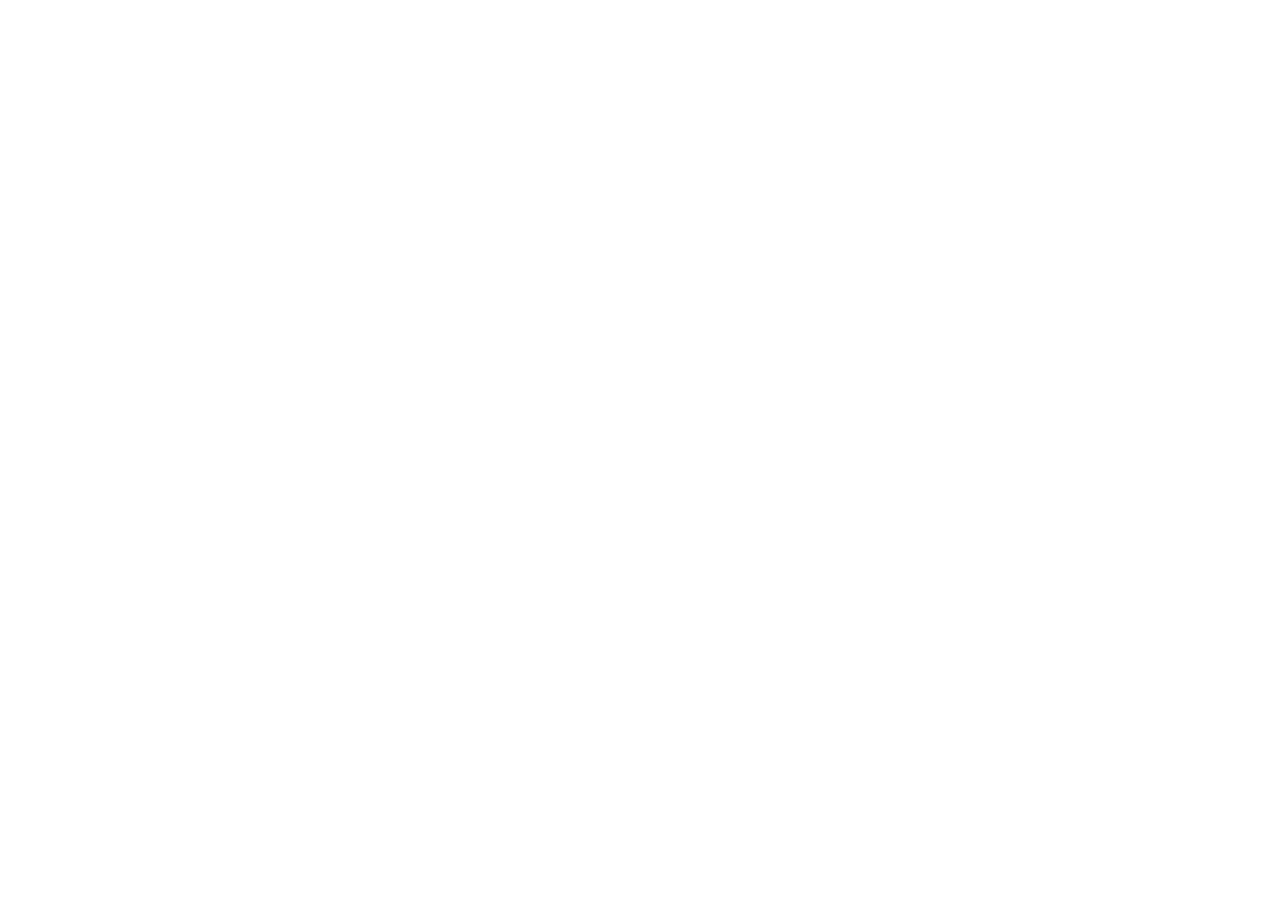
==== card/index.html @ d77f9e63 "made four card" ====
<!DOCTYPE html>
<html lang="en">
<head>
    <meta charset="UTF-8">
    <meta name="viewport" content="width=device-width, initial-scale=1.0">
    <title>CARD</title>
    <link rel="stylesheet" href="style.css">
</head>
<body>
    <div id="main">
             <div id="card1" class="card">
                <img src="https://images.unsplash.com/photo-1640271443625-3276ed8f62b5?w=600&auto=format&fit=crop&q=60&ixlib=rb-4.1.0&ixid=M3wxMjA3fDB8MHxzZWFyY2h8MTJ8fHBva2Vtb258ZW58MHx8MHx8fDA%3D" alt="">
             </div>
             <div id="card2" class="card">
                <img src="https://images.unsplash.com/photo-1643725173053-ed68676f1878?w=1000&auto=format&fit=crop&q=60&ixlib=rb-4.1.0&ixid=M3wxMjA3fDB8MHxzZWFyY2h8M3x8cG9rZW1vbnxlbnwwfHwwfHx8MA%3D%3D" alt="">
             </div>
             <div id="card3" class="card">
                <img src="https://images.unsplash.com/photo-1590955559496-50316bd28ff2?w=1000&auto=format&fit=crop&q=60&ixlib=rb-4.1.0&ixid=M3wxMjA3fDB8MHxzZWFyY2h8N3x8cG9rZW1vbnxlbnwwfHwwfHx8MA%3D%3D" alt="">
             </div>
             <div id="card4" class="card">
                <img src="https://images.unsplash.com/photo-1637158881671-f6e4331887e5?q=80&w=2070&auto=format&fit=crop&ixlib=rb-4.1.0&ixid=M3wxMjA3fDB8MHxwaG90by1wYWdlfHx8fGVufDB8fHx8fA%3D%3D" alt="">
             </div>

    </div>
</body>
</html>
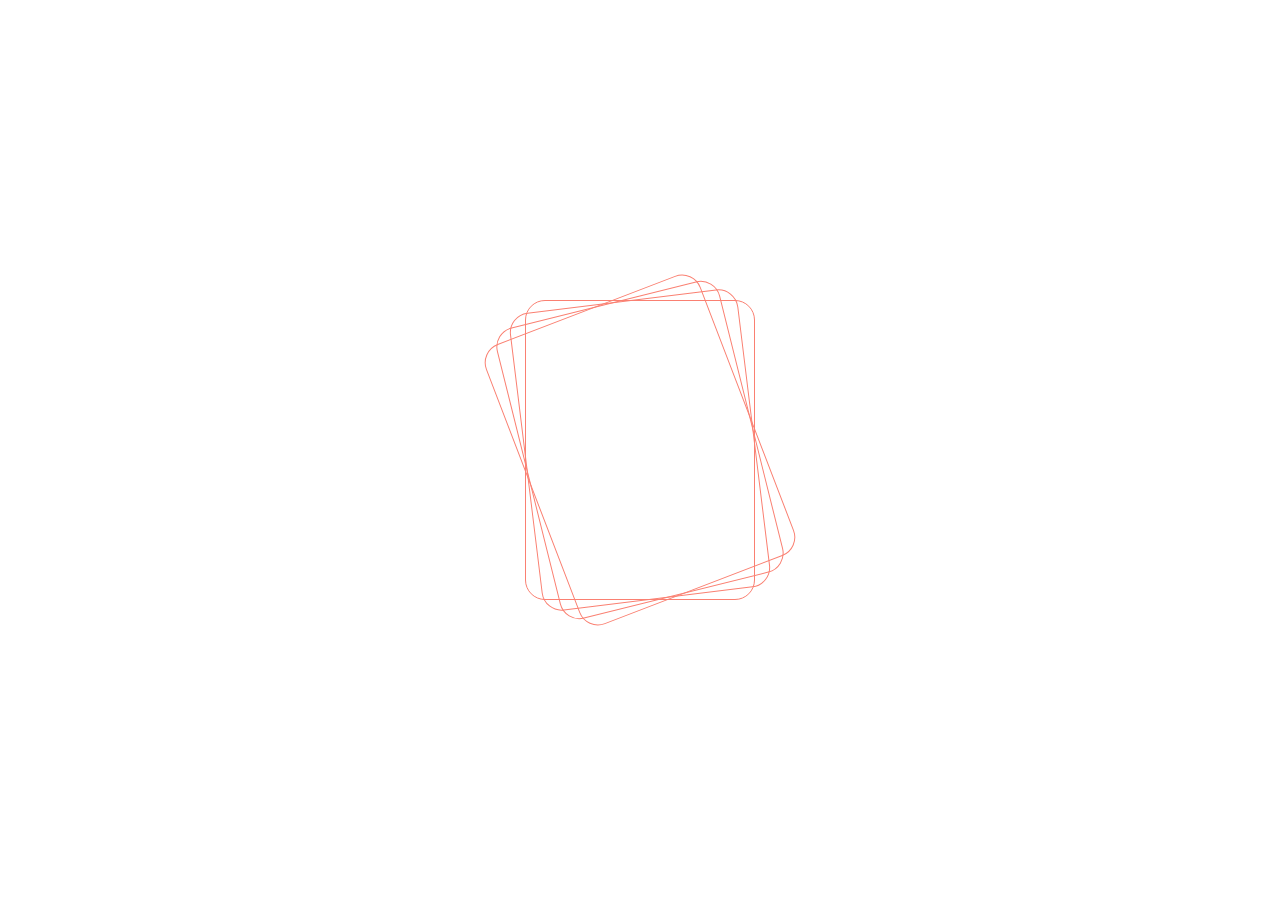
==== commit e20b656e: "added image to cards" ====
--- a/card/index.html
+++ b/card/index.html
@@ -9,7 +9,7 @@
 <body>
     <div id="main">
              <div id="card1" class="card">
-                <img src="https://images.unsplash.com/photo-1640271443625-3276ed8f62b5?w=600&auto=format&fit=crop&q=60&ixlib=rb-4.1.0&ixid=M3wxMjA3fDB8MHxzZWFyY2h8MTJ8fHBva2Vtb258ZW58MHx8MHx8fDA%3D" alt="">
+                <img src="https://images.unsplash.com/photo-1542779283-429940ce8336?w=600&auto=format&fit=crop&q=60&ixlib=rb-4.1.0&ixid=M3wxMjA3fDB8MHxzZWFyY2h8Nnx8cG9rZW1vbnxlbnwwfHwwfHx8MA%3D%3D" alt="">
              </div>
              <div id="card2" class="card">
                 <img src="https://images.unsplash.com/photo-1643725173053-ed68676f1878?w=1000&auto=format&fit=crop&q=60&ixlib=rb-4.1.0&ixid=M3wxMjA3fDB8MHxzZWFyY2h8M3x8cG9rZW1vbnxlbnwwfHwwfHx8MA%3D%3D" alt="">
--- a/card/style.css
+++ b/card/style.css
@@ -0,0 +1,43 @@
+*{
+    margin:0%;
+    padding :0%;
+    box-sizing : border-box;
+}
+html,body {
+            
+        height:100%;
+        width:100%;
+}
+#main{
+    height:100%;
+    width:100%;
+    
+    display: flex;
+    justify-content: center;
+    align-items: center;
+}
+.card{
+      position: absolute;
+      height: 300px;
+      width: 230px;
+      border: 1px solid salmon;
+      border-radius: 20px;
+      overflow: hidden;
+      
+}
+#card1{
+    z-index: 4;
+    
+}
+#card2{
+    z-index: 3;
+    rotate: -7deg;
+}
+#card3{
+    z-index: 2;
+    rotate: -14deg;
+}
+#card4{
+    z-index: 1;
+    rotate: -21deg;
+}
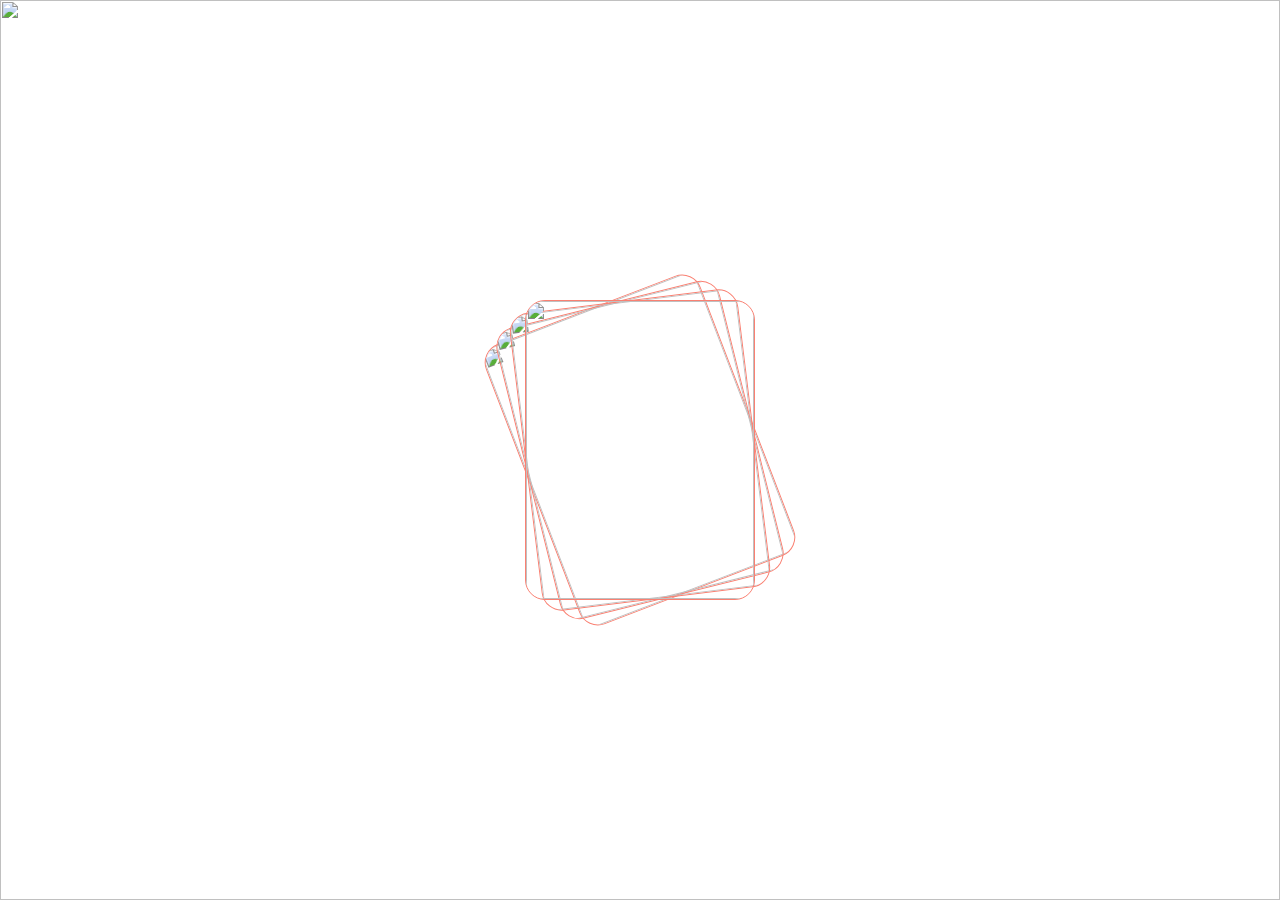
==== commit 73a00815: "added bg img" ====
--- a/card/index.html
+++ b/card/index.html
@@ -8,6 +8,7 @@
 </head>
 <body>
     <div id="main">
+         <img src="https://images.unsplash.com/photo-1528459801416-a9e53bbf4e17?w=600&auto=format&fit=crop&q=60&ixlib=rb-4.1.0&ixid=M3wxMjA3fDB8MHxzZWFyY2h8MTh8fGJhY2tncm91bmQlMjBpbWFnZXxlbnwwfHwwfHx8MA%3D%3D" alt=""   >
              <div id="card1" class="card">
                 <img src="https://images.unsplash.com/photo-1542779283-429940ce8336?w=600&auto=format&fit=crop&q=60&ixlib=rb-4.1.0&ixid=M3wxMjA3fDB8MHxzZWFyY2h8Nnx8cG9rZW1vbnxlbnwwfHwwfHx8MA%3D%3D" alt="">
              </div>
--- a/card/style.css
+++ b/card/style.css
@@ -29,15 +29,33 @@
     z-index: 4;
     
 }
+#card1:hover {
+    z-index: 10;
+}
 #card2{
     z-index: 3;
     rotate: -7deg;
+}
+#card2:hover {
+    z-index: 10;
 }
 #card3{
     z-index: 2;
     rotate: -14deg;
 }
+#card3:hover {
+    z-index: 10;
+}
 #card4{
     z-index: 1;
     rotate: -21deg;
+}
+#card4:hover {
+    z-index: 10;
+}
+img{
+    height: 100%;
+    width: 100%;
+    object-fit: cover;
+
 }
